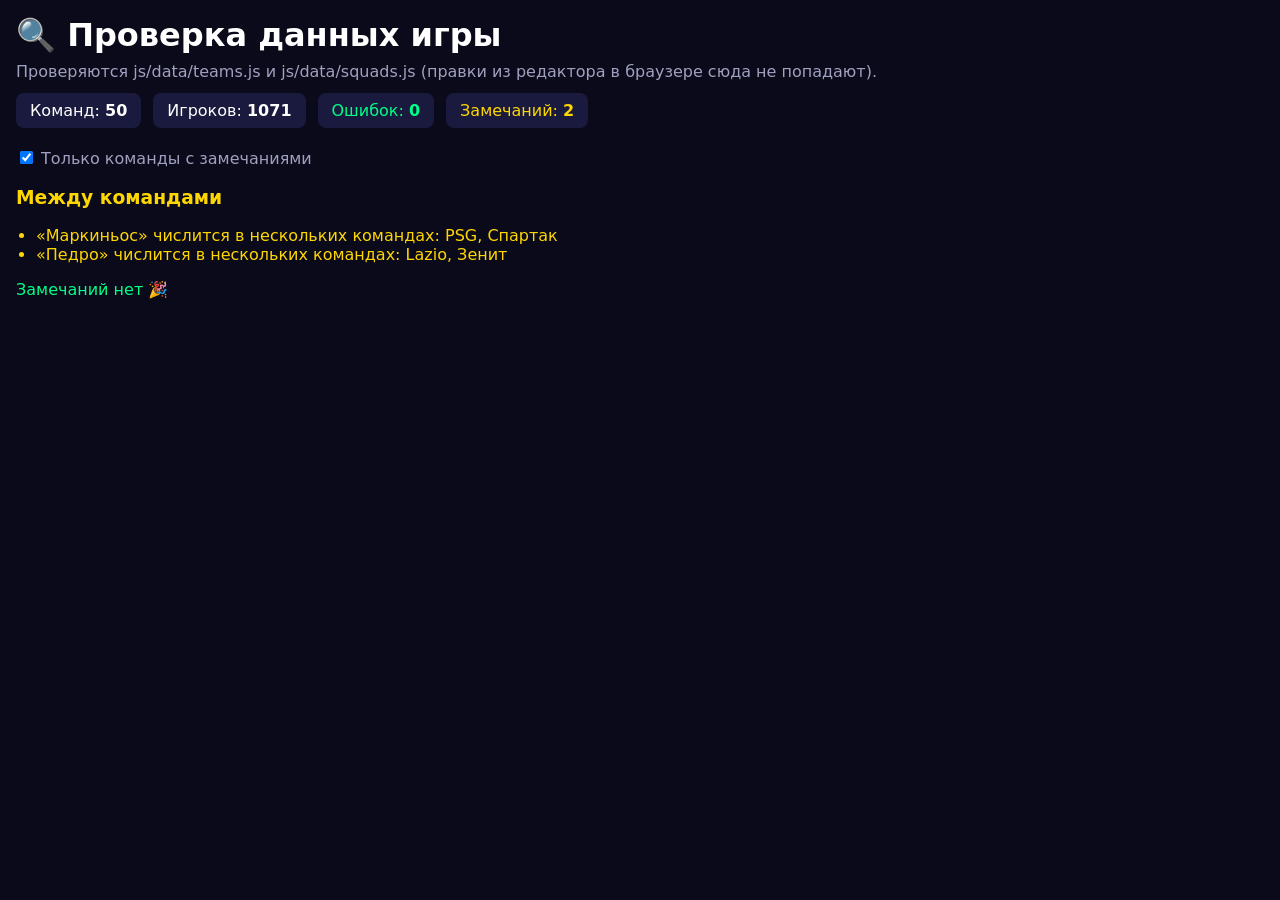
==== tools/check-data.html @ 879e3920 "Этап 5: данные — составы 2025/26, рейтинги, проверка, редактор команд - составы всех 50 клубов обнов" ====
<!DOCTYPE html>
<html lang="ru">
<head>
    <meta charset="UTF-8">
    <meta name="viewport" content="width=device-width, initial-scale=1.0">
    <title>Проверка данных</title>
    <style>
        :root { --bg: #0a0a1a; --card: #1a1a3e; --text: #fff; --muted: #a0a0c0; --err: #e94560; --warn: #ffd700; --ok: #00ff88; }
        body { margin: 0; padding: 16px; background: var(--bg); color: var(--text); font-family: system-ui, sans-serif; }
        h1 { margin: 0 0 8px; }
        .summary { display: flex; flex-wrap: wrap; gap: 12px; margin: 12px 0 20px; }
        .pill { background: var(--card); padding: 8px 14px; border-radius: 8px; }
        .team { background: var(--card); border-radius: 8px; padding: 10px 14px; margin-bottom: 8px; }
        .team.ok { opacity: 0.6; }
        .team h3 { margin: 0; font-size: 16px; display: flex; gap: 10px; flex-wrap: wrap; }
        .muted { color: var(--muted); font-weight: normal; }
        .err { color: var(--err); }
        .warn { color: var(--warn); }
        .okc { color: var(--ok); }
        ul { margin: 6px 0 0; padding-left: 20px; }
        label { color: var(--muted); }
    </style>
</head>
<body>
    <h1>🔍 Проверка данных игры</h1>
    <div class="muted">Проверяются js/data/teams.js и js/data/squads.js (правки из редактора в браузере сюда не попадают).</div>
    <div class="summary" id="summary"></div>
    <label><input type="checkbox" id="only-problems" checked> Только команды с замечаниями</label>
    <div id="cross" style="margin:16px 0"></div>
    <div id="teams"></div>

    <script src="../js/data/teams.js"></script>
    <script src="../js/data/squads.js"></script>
    <script src="../js/data/validate.js"></script>
    <script>
        const report = validateGameData();
        const s = report.summary;
        document.getElementById('summary').innerHTML = `
            <div class="pill">Команд: <b>${s.teams}</b></div>
            <div class="pill">Игроков: <b>${s.players}</b></div>
            <div class="pill ${s.errors ? 'err' : 'okc'}">Ошибок: <b>${s.errors}</b></div>
            <div class="pill ${s.warnings ? 'warn' : 'okc'}">Замечаний: <b>${s.warnings}</b></div>`;
        document.getElementById('cross').innerHTML = report.crossTeam.length
            ? `<h3 class="warn">Между командами</h3><ul>${report.crossTeam.map(x => `<li class="warn">${x}</li>`).join('')}</ul>` : '';
        function render() {
            const only = document.getElementById('only-problems').checked;
            document.getElementById('teams').innerHTML = report.teams
                .filter(t => !only || t.errors.length || t.warnings.length)
                .map(t => `<div class="team ${t.errors.length || t.warnings.length ? '' : 'ok'}">
                    <h3>${t.emoji} ${t.name} <span class="muted">${t.type === 'russia' ? 'Россия' : 'Мир'} · рейтинг ${t.rating} · игроков ${t.players}</span>
                        ${!t.errors.length && !t.warnings.length ? '<span class="okc">✓</span>' : ''}</h3>
                    ${t.errors.length || t.warnings.length ? `<ul>${t.errors.map(e => `<li class="err">${e}</li>`).join('')}${t.warnings.map(w => `<li class="warn">${w}</li>`).join('')}</ul>` : ''}
                </div>`).join('') || '<div class="okc">Замечаний нет 🎉</div>';
        }
        document.getElementById('only-problems').onchange = render;
        render();
    </script>
</body>
</html>
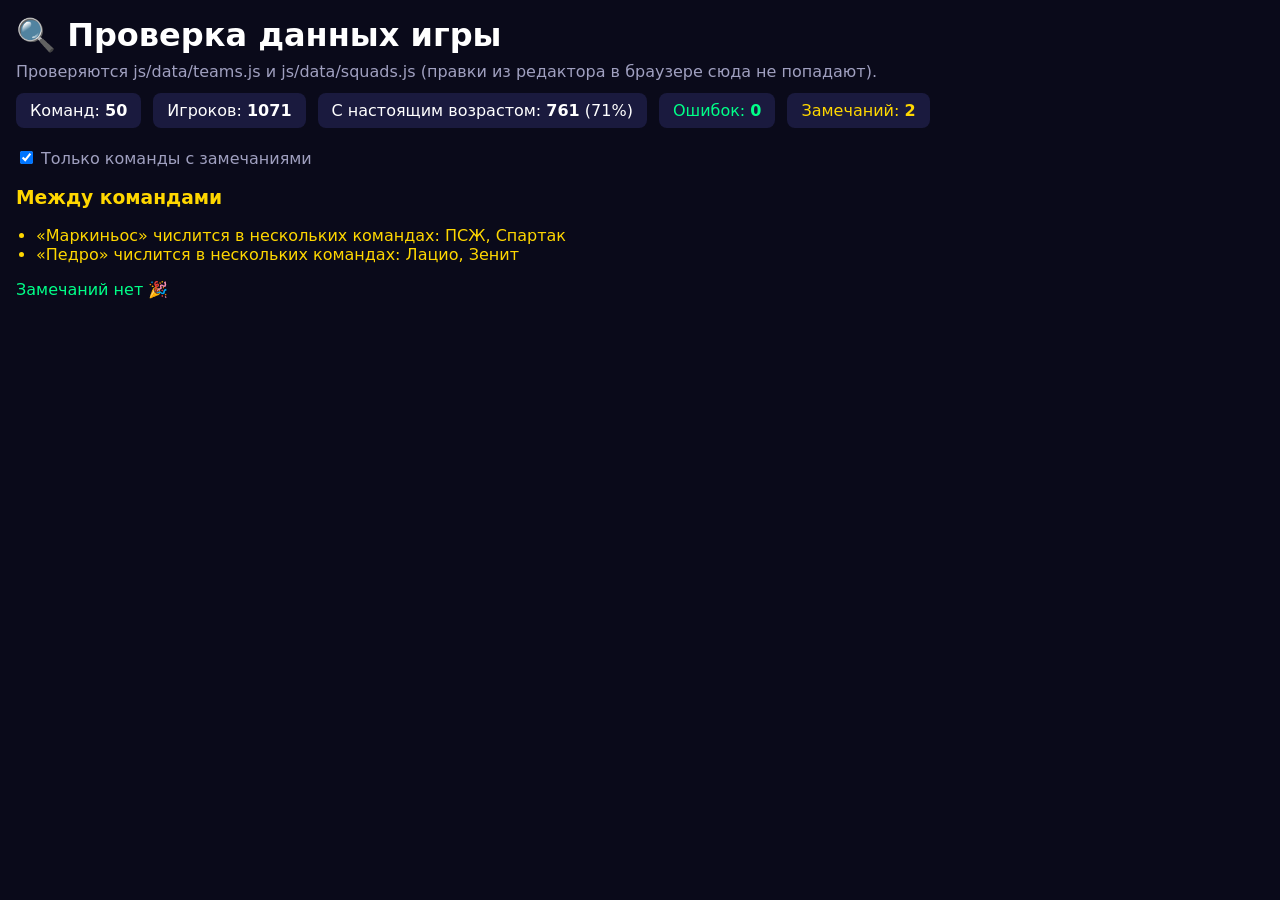
==== commit f0a765b3: "Настоящий возраст игроков - js/data/ages.js: годы рождения 761 игрока (71%) — составы европейских   " ====
--- a/tools/check-data.html
+++ b/tools/check-data.html
@@ -31,6 +31,7 @@
 
     <script src="../js/data/teams.js"></script>
     <script src="../js/data/squads.js"></script>
+    <script src="../js/data/ages.js"></script>
     <script src="../js/data/validate.js"></script>
     <script>
         const report = validateGameData();
@@ -38,6 +39,7 @@
         document.getElementById('summary').innerHTML = `
             <div class="pill">Команд: <b>${s.teams}</b></div>
             <div class="pill">Игроков: <b>${s.players}</b></div>
+            <div class="pill">С настоящим возрастом: <b>${s.withAge ?? 0}</b> (${Math.round((s.withAge || 0) / s.players * 100)}%)</div>
             <div class="pill ${s.errors ? 'err' : 'okc'}">Ошибок: <b>${s.errors}</b></div>
             <div class="pill ${s.warnings ? 'warn' : 'okc'}">Замечаний: <b>${s.warnings}</b></div>`;
         document.getElementById('cross').innerHTML = report.crossTeam.length
@@ -47,7 +49,7 @@
             document.getElementById('teams').innerHTML = report.teams
                 .filter(t => !only || t.errors.length || t.warnings.length)
                 .map(t => `<div class="team ${t.errors.length || t.warnings.length ? '' : 'ok'}">
-                    <h3>${t.emoji} ${t.name} <span class="muted">${t.type === 'russia' ? 'Россия' : 'Мир'} · рейтинг ${t.rating} · игроков ${t.players}</span>
+                    <h3>${t.emoji} ${t.name} <span class="muted">${t.type === 'russia' ? 'Россия' : 'Мир'} · рейтинг ${t.rating} · игроков ${t.players} · с возрастом ${t.withAge ?? 0}</span>
                         ${!t.errors.length && !t.warnings.length ? '<span class="okc">✓</span>' : ''}</h3>
                     ${t.errors.length || t.warnings.length ? `<ul>${t.errors.map(e => `<li class="err">${e}</li>`).join('')}${t.warnings.map(w => `<li class="warn">${w}</li>`).join('')}</ul>` : ''}
                 </div>`).join('') || '<div class="okc">Замечаний нет 🎉</div>';
